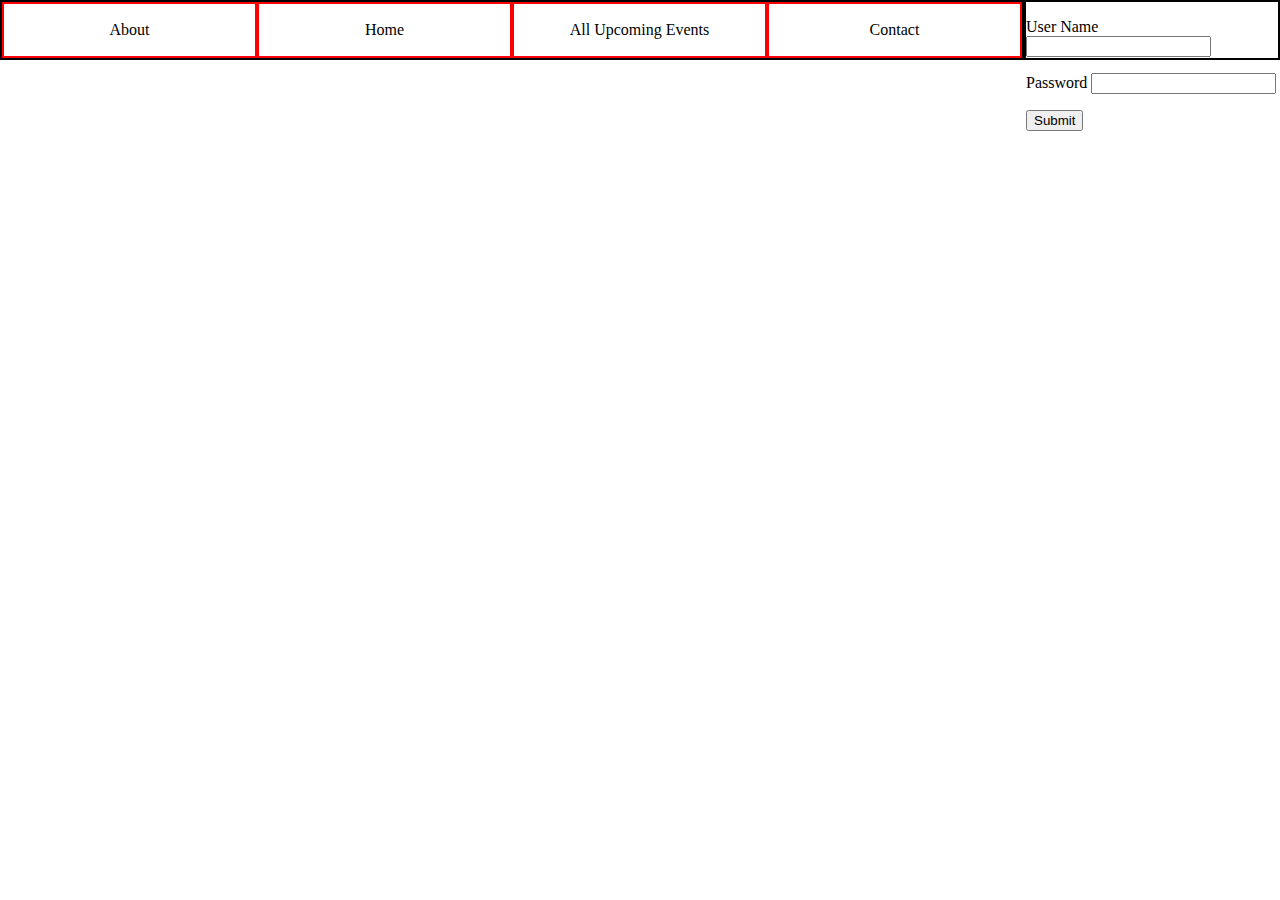
==== APP/index.html @ bdd26295 "commit" ====
<!DOCTYPE html>
<html>
    <header>
        <link rel="stylesheet" type="text/css" href="index.css">
        <script src="index.js"></script>
        <title>IT490 project</title>

    </header>

    <body>
        <div id= "menu">
            <ul>
                  <li>About</li>
                  <li>Home</li>
                  <li>All Upcoming Events</li>
                  <li>Contact</li>
            </ul>
        </div>
        <div id="userbox">
          <form action= "home.php" method="POST">
              <p>User Name <input type="text" name="name"></p>
              <p>Password <input type="password" name="password"></p>
              <input type="submit" value="Submit">
          </form>
        </div>
    </body>
</html>
---- APP/index.css ----
body{
  display:grid;
  margin:0;
  grid-template-columns: 30% auto 20%;
  grid-template-rows: 60px auto 60px;
  grid-template-areas: "hd hd user"
           "side main main"
           "footer footer footer";
}
#userbox{
  grid-area:user;
  border:2px solid black;

}
#menu{
  grid-area:hd;
  overflow: hidden;
  border:2px solid black;


}
#menu ul{
  list-style:none;
  display:inline-flex;
  width:100%;
  height:100%;
  padding:0;
  margin:0;
}
#menu ul li{
  display:flex;
  padding:auto;
  width:25%;
  cursor:pointer;
  padding:20px;
  justify-content: center;
  align-items: center;
  border:2px solid red;

}
#menu ul li:hover{
  background-color:#00FF00;
}
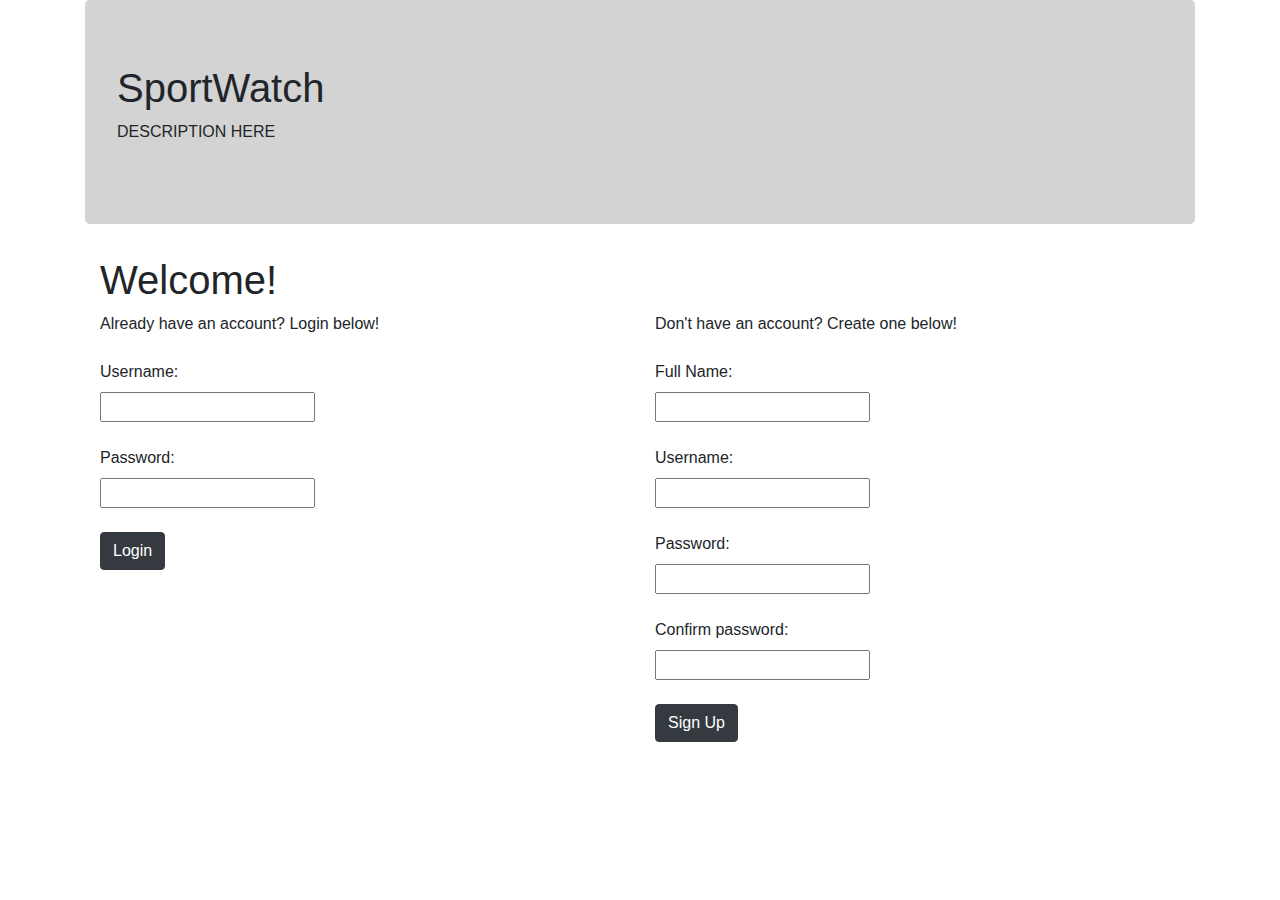
==== commit 30b5b85e: "Create index.html" ====
--- a/APP/index.html
+++ b/APP/index.html
@@ -1,27 +1,48 @@
 <!DOCTYPE html>
-<html>
-    <header>
-        <link rel="stylesheet" type="text/css" href="index.css">
-        <script src="index.js"></script>
-        <title>IT490 project</title>
+<html lang="en">
+<head>
+	<meta charset="UTF-8">
+	<meta name="viewport" content="width=device-width, initial-scale=1.0">
+	<meta http-equiv="X-UA-Compatible" content="ie=edge">
+	<link rel="stylesheet" href="https://stackpath.bootstrapcdn.com/bootstrap/4.4.1/css/bootstrap.min.css" integrity="sha384-Vkoo8x4CGsO3+Hhxv8T/Q5PaXtkKtu6ug5TOeNV6gBiFeWPGFN9MuhOf23Q9Ifjh" crossorigin="anonymous">
+</head>
+<body>
+	
+<div class="container">
+	<div class="jumbotron" style="background-color:lightgrey;">
+	  <h1>SportWatch</h1>      
+    	  <p>DESCRIPTION HERE</p>
+</div>
 
-    </header>
-
-    <body>
-        <div id= "menu">
-            <ul>
-                  <li>About</li>
-                  <li>Home</li>
-                  <li>All Upcoming Events</li>
-                  <li>Contact</li>
-            </ul>
-        </div>
-        <div id="userbox">
-          <form action= "home.php" method="POST">
-              <p>User Name <input type="text" name="name"></p>
-              <p>Password <input type="password" name="password"></p>
-              <input type="submit" value="Submit">
-          </form>
-        </div>
-    </body>
+<div class="container-fluid">
+	<h1>Welcome!</h1>
+  	<div class="row">
+    		<div class="col" style="background-color:white;">Already have an account? Login below!<br><br>
+			<form action = "cases.php" method="POST">
+			<input type="hidden" id="type" name="type" value="Login">
+			<label for uname>Username:</label><br>
+			<input type="text" id="uname" name="uname"><br><br>
+			<label for pw>Password:</label><br>
+			<input type="password" id="pw" name="pw"><br><br>
+			<input type="submit" class="btn btn-dark" value="Login"><br><br><br>
+			</form>
+		</div>
+    		<div class="col" style="background-color:white;">Don't have an account? Create one below!<br><br>
+			<form action = "cases.php" method="POST">
+			<input type="hidden" id="type" name="type" value="SignUp">
+        		<label for Fullname>Full Name:</label><br>
+        		<input type="text" id="Fullname" name="Fullname"><br><br>
+			<label for uname>Username:</label><br>
+        		<input type="text" id="uname" name="uname"><br><br>
+        		<label for pw>Password:</label><br>
+        		<input type="password" id="pw" name="pw"><br><br>
+			<label for confirmPw>Confirm password:</label><br>
+        		<input type="password" id="confirmPw" name="confirmPw"><br><br>
+			<input type="submit" class="btn btn-dark" value="Sign Up"><br><br><br>
+			</form>
+		</div>
+	</div>
+</div>
+	
+</body>
 </html>
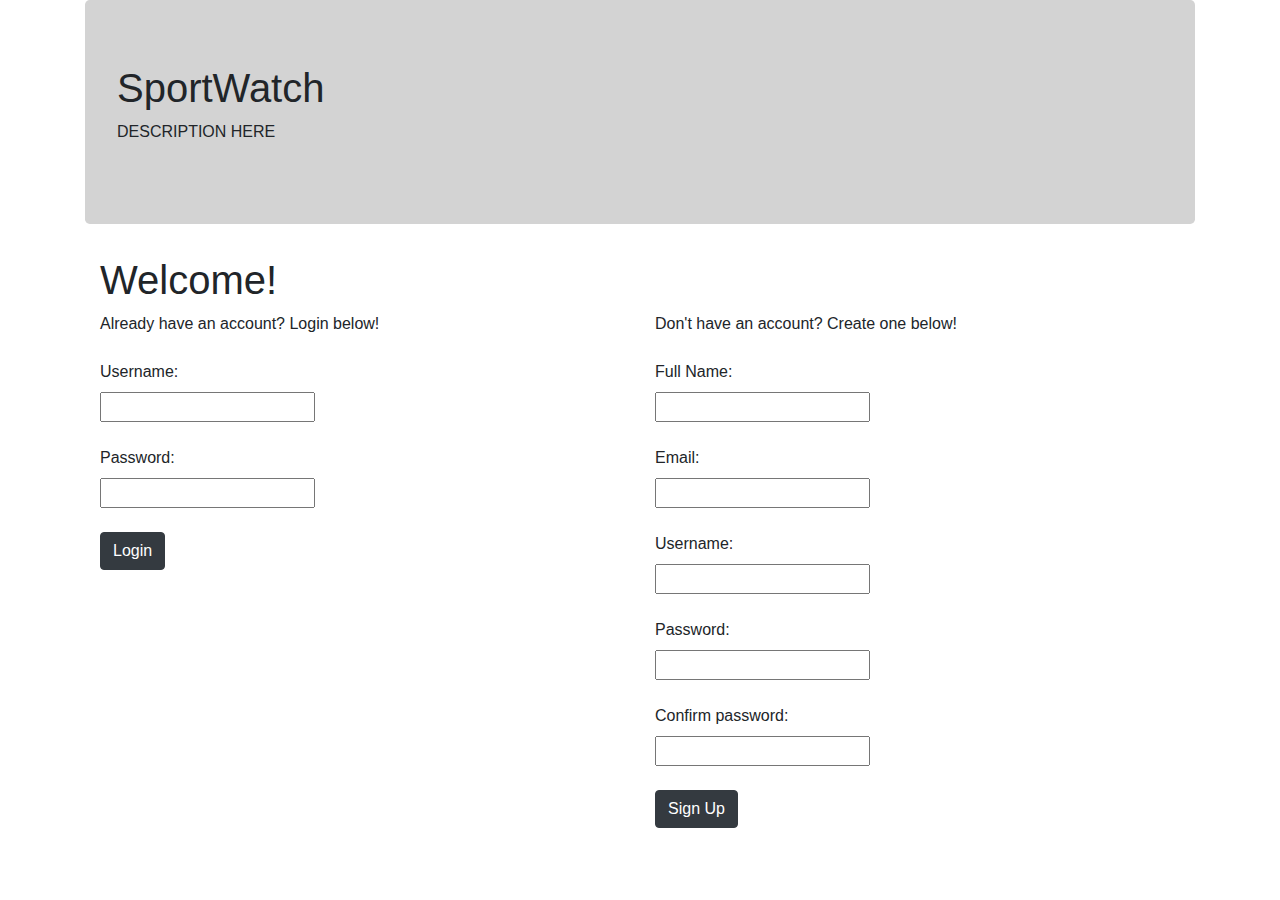
==== commit 53585c17: "Update index.html" ====
--- a/APP/index.html
+++ b/APP/index.html
@@ -31,13 +31,15 @@
 			<form action = "cases.php" method="POST">
 			<input type="hidden" id="type" name="type" value="SignUp">
         		<label for Fullname>Full Name:</label><br>
-        		<input type="text" id="Fullname" name="Fullname"><br><br>
+        		<input type="text" id="Fullname" name="Fullname" required ><br><br>
+			<label for email>Email:</label><br>
+        		<input type="email" id="email" name="email" required ><br><br>
 			<label for uname>Username:</label><br>
-        		<input type="text" id="uname" name="uname"><br><br>
+        		<input type="text" id="uname" name="uname" required ><br><br>
         		<label for pw>Password:</label><br>
-        		<input type="password" id="pw" name="pw"><br><br>
+        		<input type="password" id="pw" name="pw" required ><br><br>
 			<label for confirmPw>Confirm password:</label><br>
-        		<input type="password" id="confirmPw" name="confirmPw"><br><br>
+        		<input type="password" id="confirmPw" name="confirmPw" required ><br><br>
 			<input type="submit" class="btn btn-dark" value="Sign Up"><br><br><br>
 			</form>
 		</div>
